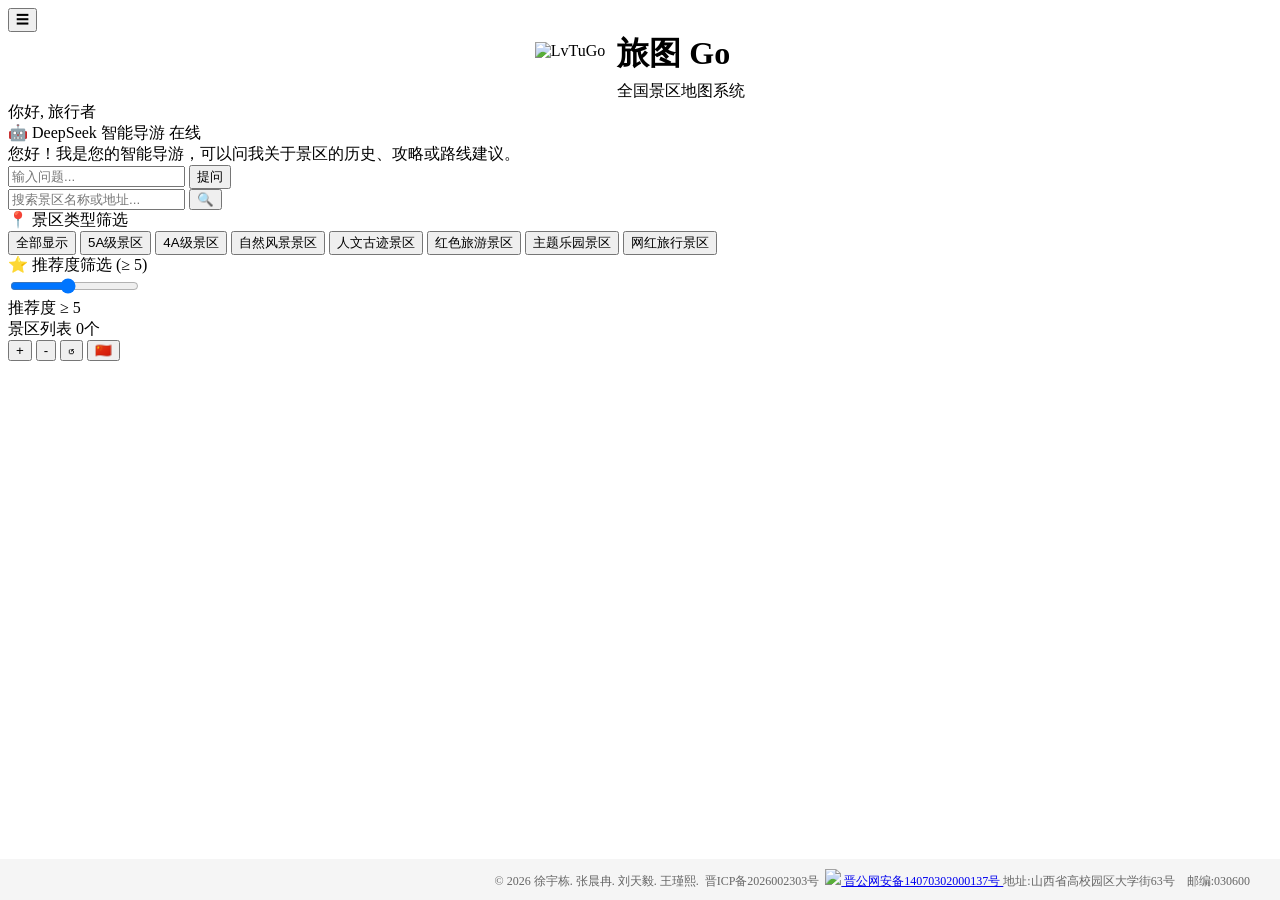
==== WebpgeView/html/index.html @ f958a39c "版权" ====
<!DOCTYPE html>
<html lang="zh-CN">
<head>
    <meta charset="UTF-8">
    <meta name="viewport" content="width=device-width, initial-scale=1.0">
    <title>旅图 Go</title>
    
    <!-- 标签页图标（favicon） -->
    <link rel="icon" type="image/png" href="lvtugo.png">
    <link rel="shortcut icon" type="image/png" href="lvtugo.png">
    
    <!-- 苹果设备图标 -->
    <link rel="apple-touch-icon" href="lvtugo.png">
    
    <!-- 其他样式和脚本 -->
    <link rel="stylesheet" href="https://unpkg.com/leaflet@1.9.4/dist/leaflet.css" />
    <script src="https://unpkg.com/leaflet@1.9.4/dist/leaflet.js"></script>
    <link rel="stylesheet" href="https://unpkg.com/leaflet.markercluster@1.5.3/dist/MarkerCluster.css" />
    <link rel="stylesheet" href="https://unpkg.com/leaflet.markercluster@1.5.3/dist/MarkerCluster.Default.css" />
    <script src="https://unpkg.com/leaflet.markercluster@1.5.3/dist/leaflet.markercluster.js"></script>
    <link rel="stylesheet" href="base.css">
</head>
<body>
    <!-- 侧边栏切换按钮 -->
    <button class="sidebar-toggle-btn" id="sidebarToggleBtn">☰</button>

    <div class="container">
        <!-- 侧边栏 -->
        <div class="sidebar" id="sidebar">
            <div class="header">
                <div style="display: flex; align-items: center; justify-content: center; gap: 12px;">
                    <img src="lvtugo.png" alt="LvTuGo" style="height: 50px; width: auto;">
                    <div>
                        <h1 style="margin: 0;">旅图 Go</h1>
                        <p style="margin: 5px 0 0 0;">全国景区地图系统</p>
                    </div>
                </div>
            </div>

            <div class="main-interface" id="mainInterface">
                <div class="user-info">
                    <div>你好, <span id="loggedInUser">旅行者</span></div>
                    <button class="logout-btn" id="logoutBtn" style="display:none">退出登录</button>
                </div>

                <div class="content">
                    <!-- AI 助手界面 - 修复超出背景问题 -->
                    <div class="ai-assistant-box">
                        <div class="ai-header">
                            <span>
                                <span>🤖</span> DeepSeek 智能导游
                            </span>
                            <span id="aiStatus" class="ai-status">
                                <span class="status-dot online"></span>
                                <span>在线</span>
                            </span>
                        </div>
                        <div class="ai-chat-history" id="aiChatHistory">
                            <div class="welcome-msg">您好！我是您的智能导游，可以问我关于景区的历史、攻略或路线建议。</div>
                        </div>
                        <div class="ai-input-area">
                            <input type="text" id="aiInput" placeholder="输入问题..." class="ai-input">
                            <button id="sendAiBtn" class="ai-send-btn">提问</button>
                        </div>
                    </div>

                    <!-- 搜索框 -->
                    <div class="search-box">
                        <input type="text" id="searchInput" placeholder="搜索景区名称或地址...">
                        <button id="searchBtn">🔍</button>
                        <div class="search-results" id="searchResults"></div>
                    </div>

                    <!-- 筛选器 -->
                    <div class="filters">
                        <div class="filter-title">
                            <span>📍</span> 景区类型筛选
                        </div>
                        <div class="filter-options" id="typeFilters">
                            <button class="filter-btn active" data-type="all">全部显示</button>
                            <button class="filter-btn" data-type="5A">5A级景区</button>
                            <button class="filter-btn" data-type="4A">4A级景区</button>
                            <button class="filter-btn" data-type="">自然风景景区</button>
                            <button class="filter-btn" data-type="古建">人文古迹景区</button>
                            <button class="filter-btn" data-type="">红色旅游景区</button>
                            <button class="filter-btn" data-type="">主题乐园景区</button>
                            <button class="filter-btn" data-type="">网红旅行景区</button>
                        </div>

                        <div class="recommend-filter">
                            <div class="filter-title">
                                <span>⭐</span> 推荐度筛选 (≥ <span id="recommendValue">5</span>)
                            </div>
                            <div class="slider-container">
                                <input type="range" id="recommendSlider" min="1" max="10" value="5" step="1">
                                <div class="slider-value">推荐度 ≥ <span id="sliderValue">5</span></div>
                            </div>
                        </div>
                    </div>

                    <!-- 景区列表 -->
                    <div class="scenic-list">
                        <div class="list-title">
                            <span>景区列表</span>
                            <span id="resultCount">0</span>个
                        </div>
                        <div id="scenicListContainer"></div>
                    </div>
                </div>
            </div>
        </div>

        <!-- 地图容器 -->
        <div class="map-container">
            <div id="map"></div>

            <div class="map-controls">
                <button class="control-btn" id="zoomInBtn" title="放大">+</button>
                <button class="control-btn" id="zoomOutBtn" title="缩小">-</button>
                <button class="control-btn" id="resetViewBtn" title="重置视图">↺</button>
                <button class="control-btn" id="locateChinaBtn" title="定位到中国">🇨🇳</button>
            </div>
        </div>
    </div>

    <!-- 网站底部备案信息 -->
    <div style="width: 100%; background: #f5f5f5; text-align: right; padding: 10px 30px 10px 0; font-size: 12px; color: #666; position: fixed; bottom: 0; left: 0; z-index: 999; box-sizing: border-box;">
        <span style="display: inline-block; white-space: nowrap;">
            © 2026 徐宇栋. 张晨冉. 刘天毅. 王瑾熙.

            &nbsp;<a href=" " target="_blank" style="color: #666; text-decoration: none;">晋ICP备2026002303号</a>&nbsp;
            <a href="https://beian.mps.gov.cn/#/query/webSearch?code=14070302000137" rel="noreferrer" target="_blank">
                <img src="beian.png" width="15"></img>
                晋公网安备14070302000137号
            </a>
            地址:山西省高校园区大学街63号　邮编:030600
        </span>
    </div>

    <script src="data.js"></script>
    <script src="base.js"></script>
</body>
</html>
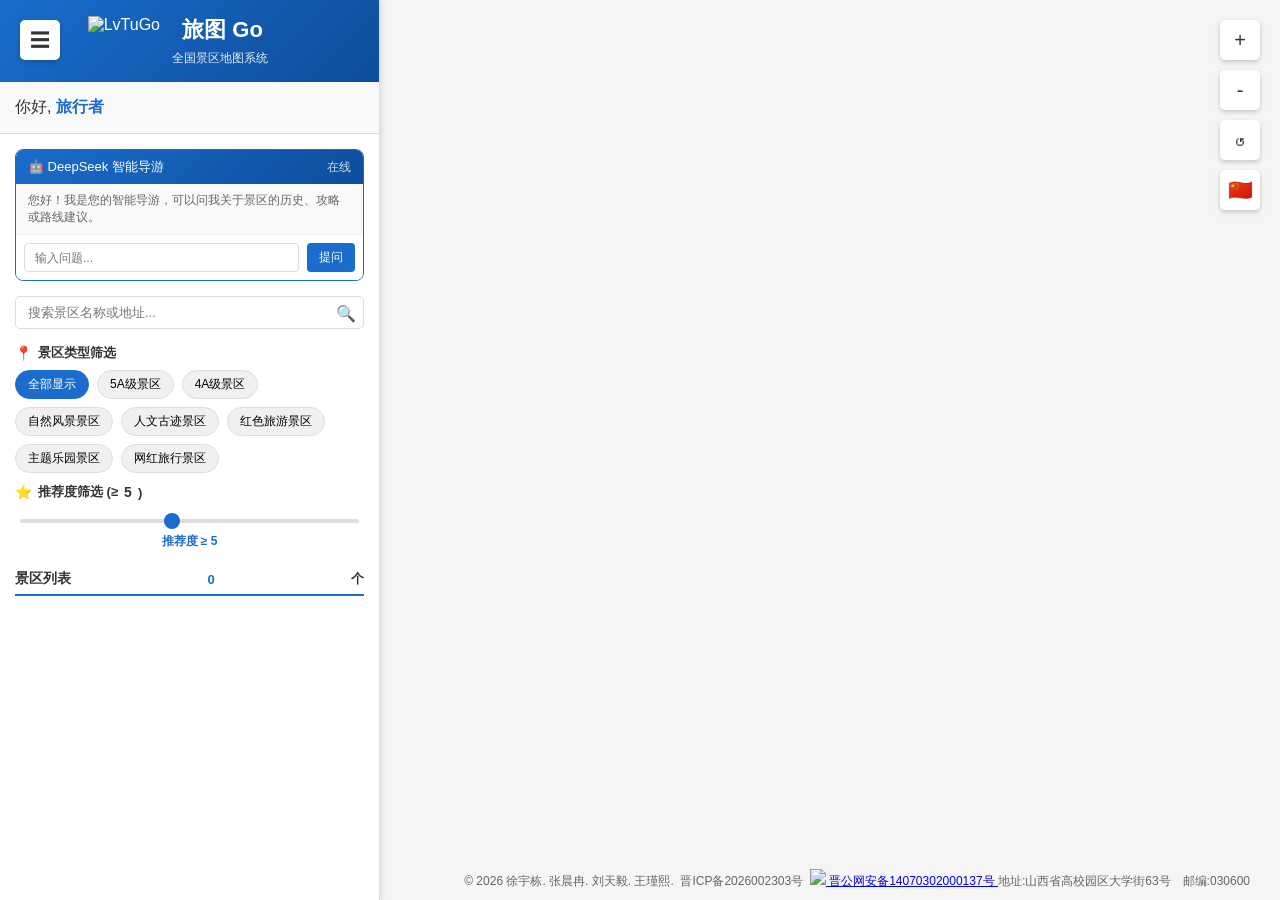
==== commit 18b0d81f: "1" ====
--- a/WebpgeView/html/index.html
+++ b/WebpgeView/html/index.html
@@ -31,8 +31,8 @@
                 <div style="display: flex; align-items: center; justify-content: center; gap: 12px;">
                     <img src="lvtugo.png" alt="LvTuGo" style="height: 50px; width: auto;">
                     <div>
-                        <h1 style="margin: 0;">旅图 Go</h1>
-                        <p style="margin: 5px 0 0 0;">全国景区地图系统</p>
+                        <h1 style="margin: 0;">旅图 Go&nbsp;&nbsp;&nbsp;</h1>
+                        <p style="margin: 5px 0 0 0;">全国景区地图系统&nbsp;&nbsp;&nbsp;&nbsp;&nbsp;&nbsp;&nbsp;</p>
                     </div>
                 </div>
             </div>
@@ -47,13 +47,8 @@
                     <!-- AI 助手界面 - 修复超出背景问题 -->
                     <div class="ai-assistant-box">
                         <div class="ai-header">
-                            <span>
-                                <span>🤖</span> DeepSeek 智能导游
-                            </span>
-                            <span id="aiStatus" class="ai-status">
-                                <span class="status-dot online"></span>
-                                <span>在线</span>
-                            </span>
+                            <span>🤖 DeepSeek 智能导游</span>
+                            <span id="aiStatus" class="ai-status">在线</span>
                         </div>
                         <div class="ai-chat-history" id="aiChatHistory">
                             <div class="welcome-msg">您好！我是您的智能导游，可以问我关于景区的历史、攻略或路线建议。</div>
@@ -136,8 +131,6 @@
             地址:山西省高校园区大学街63号　邮编:030600
         </span>
     </div>
-
     <script src="data.js"></script>
-    <script src="base.js"></script>
 </body>
 </html>
--- a/WebpgeView/html/base.css
+++ b/WebpgeView/html/base.css
@@ -0,0 +1,968 @@
+* {
+    margin: 0;
+    padding: 0;
+    box-sizing: border-box;
+    font-family: 'Microsoft YaHei', Arial, sans-serif;
+}
+
+body {
+    background-color: #f5f5f5;
+    color: #333;
+    height: 100vh;
+    overflow: hidden;
+}
+
+.container {
+    display: flex;
+    height: 100vh;
+    width: 100%;
+}
+
+/* ========== 侧边栏样式 - 核心修复滚动问题 ========== */
+.sidebar {
+    width: 380px;
+    background-color: #fff;
+    border-right: 1px solid #ddd;
+    display: flex;
+    flex-direction: column;
+    box-shadow: 2px 0 5px rgba(0,0,0,0.1);
+    z-index: 1000;
+    transition: width 0.3s ease;
+    flex-shrink: 0;
+    height: 100vh;
+    overflow: hidden;
+    position: relative;
+}
+
+.sidebar.hidden {
+    width: 0 !important;
+    padding: 0;
+    margin: 0;
+    overflow: hidden;
+    border-right: none;
+}
+
+/* 头部样式 */
+/* 头部样式 */
+.header {
+    padding: 15px 20px;
+    background: linear-gradient(135deg, #1a6dcc 0%, #0d4d9c 100%);
+    color: white;
+    text-align: center;
+    flex-shrink: 0;
+}
+
+    .header h1 {
+        font-size: 22px;
+        margin: 0;
+    }
+
+    .header p {
+        font-size: 12px;
+        opacity: 0.9;
+        margin: 5px 0 0 0;
+    }
+
+/* 移动端适配 */
+@media (max-width: 576px) {
+    .header {
+        padding: 12px 15px;
+    }
+
+        .header h1 {
+            font-size: 18px;
+        }
+
+        .header p {
+            font-size: 10px;
+        }
+
+        .header img {
+            height: 32px !important;
+        }
+}
+
+/* 主界面容器 - 关键：允许flex子元素收缩 */
+.main-interface {
+    display: flex !important;
+    flex-direction: column;
+    flex: 1;
+    min-height: 0;
+    overflow: hidden;
+}
+
+/* 用户信息栏 - 固定不滚动 */
+.user-info {
+    padding: 15px;
+    background-color: #f8f9fa;
+    border-bottom: 1px solid #ddd;
+    display: flex;
+    justify-content: space-between;
+    align-items: center;
+    flex-shrink: 0;
+}
+
+.user-info span {
+    font-weight: bold;
+    color: #1a6dcc;
+}
+
+.logout-btn {
+    background-color: #e74c3c;
+    color: white;
+    border: none;
+    padding: 6px 12px;
+    border-radius: 4px;
+    cursor: pointer;
+    font-size: 14px;
+}
+
+.logout-btn:hover {
+    background-color: #c0392b;
+}
+
+/* 内容区域 - 主滚动区域 */
+.content {
+    flex: 1;
+    padding: 15px;
+    overflow-y: auto;
+    min-height: 0;
+}
+
+/* ========== AI助手样式 ========== */
+.ai-assistant-box {
+    margin-bottom: 15px;
+    border: 1px solid #1a6dcc;
+    border-radius: 8px;
+    overflow: hidden;
+    background: #fff;
+    display: flex;
+    flex-direction: column;
+    flex-shrink: 0;
+}
+
+.ai-header {
+    background: linear-gradient(135deg, #1a6dcc 0%, #0d4d9c 100%);
+    color: white;
+    padding: 8px 12px;
+    font-size: 13px;
+    display: flex;
+    justify-content: space-between;
+    align-items: center;
+    flex-shrink: 0;
+}
+
+.ai-status {
+    font-size: 12px;
+    opacity: 0.8;
+}
+
+.ai-chat-history {
+    max-height: 100px;
+    overflow-y: auto;
+    padding: 8px 12px;
+    font-size: 12px;
+    background: #f9f9f9;
+    border-bottom: 1px solid #eee;
+}
+
+.ai-chat-history .user-msg {
+    text-align: right;
+    margin: 6px 0;
+    color: #1a6dcc;
+}
+
+.ai-chat-history .ai-reply-msg {
+    margin: 6px 0;
+    color: #666;
+}
+
+.ai-chat-history .ai-thinking {
+    color: #999;
+    font-style: italic;
+}
+
+.ai-chat-history .welcome-msg {
+    color: #666;
+}
+
+.ai-input-area {
+    display: flex;
+    padding: 8px;
+    background: #fff;
+    flex-shrink: 0;
+}
+
+.ai-input {
+    flex: 1;
+    border: 1px solid #ddd;
+    padding: 6px 10px;
+    border-radius: 4px;
+    outline: none;
+    font-size: 12px;
+}
+
+.ai-input:focus {
+    border-color: #1a6dcc;
+}
+
+.ai-send-btn {
+    margin-left: 8px;
+    background: #1a6dcc;
+    color: white;
+    border: none;
+    padding: 6px 12px;
+    border-radius: 4px;
+    cursor: pointer;
+    font-size: 12px;
+    transition: background 0.2s;
+}
+
+.ai-send-btn:hover {
+    background: #0d4d9c;
+}
+
+/* ========== 搜索框样式 ========== */
+.search-box {
+    margin-bottom: 15px;
+    position: relative;
+    flex-shrink: 0;
+}
+
+.search-box input {
+    width: 100%;
+    padding: 8px 12px;
+    padding-right: 35px;
+    border: 1px solid #ddd;
+    border-radius: 5px;
+    font-size: 13px;
+    outline: none;
+    transition: border-color 0.2s;
+}
+
+.search-box input:focus {
+    border-color: #1a6dcc;
+}
+
+.search-box button {
+    position: absolute;
+    right: 8px;
+    top: 50%;
+    transform: translateY(-50%);
+    background: none;
+    border: none;
+    color: #1a6dcc;
+    font-size: 16px;
+    cursor: pointer;
+}
+
+.search-results {
+    position: absolute;
+    width: 100%;
+    max-height: 300px;
+    overflow-y: auto;
+    background-color: white;
+    border: 1px solid #ddd;
+    border-radius: 8px;
+    box-shadow: 0 4px 12px rgba(0,0,0,0.08);
+    z-index: 1000;
+    display: none;
+    top: 100%;
+    margin-top: 4px;
+}
+
+.search-result-item {
+    padding: 12px 15px;
+    border-bottom: 1px solid #f0f0f0;
+    cursor: pointer;
+    transition: all 0.2s ease;
+}
+
+.search-result-item:hover {
+    background-color: #f5f9ff;
+    padding-left: 18px;
+}
+
+.search-result-item h4 {
+    font-size: 14px;
+    margin-bottom: 5px;
+    color: #1a6dcc;
+}
+
+.search-result-item p {
+    font-size: 12px;
+    color: #666;
+}
+
+.no-results {
+    padding: 24px 15px;
+    text-align: center;
+    color: #666;
+    border-bottom: 1px solid #f0f0f0;
+}
+
+.web-search-recommend {
+    padding: 15px;
+    background: linear-gradient(135deg, #f0f8ff 0%, #e8f4f8 100%);
+    border-radius: 0 0 8px 8px;
+    cursor: pointer;
+    transition: all 0.2s ease;
+}
+
+.web-search-recommend:hover {
+    background: linear-gradient(135deg, #e8f4f8 0%, #d8eaf7 100%);
+}
+
+.web-search-recommend .recommend-title {
+    display: flex;
+    align-items: center;
+    font-size: 13px;
+    color: #1a6dcc;
+    font-weight: 500;
+}
+
+.web-search-recommend .recommend-title span {
+    display: inline-block;
+    width: 22px;
+    height: 22px;
+    background-color: #1a6dcc;
+    color: white;
+    border-radius: 50%;
+    text-align: center;
+    line-height: 22px;
+    font-size: 12px;
+    margin-right: 8px;
+}
+
+/* ========== 筛选器样式 ========== */
+.filters {
+    margin-bottom: 15px;
+    flex-shrink: 0;
+}
+
+.filter-title {
+    font-weight: bold;
+    margin-bottom: 8px;
+    color: #333;
+    display: flex;
+    align-items: center;
+    gap: 6px;
+    font-size: 13px;
+}
+
+.filter-title span {
+    font-size: 14px;
+}
+
+/* 筛选器选项 - 动态宽度，自动换行，无滚动条 */
+.filter-options {
+    display: flex;
+    flex-wrap: wrap; /* 自动换行 */
+    gap: 8px;
+    margin-bottom: 10px;
+    /* 移除固定高度和滚动条 */
+    max-height: none; /* 不限制高度 */
+    overflow-y: visible; /* 不显示滚动条 */
+}
+
+/* 筛选按钮样式优化 */
+.filter-btn {
+    padding: 5px 12px;
+    background-color: #f0f0f0;
+    border: 1px solid #ddd;
+    border-radius: 20px;
+    cursor: pointer;
+    font-size: 12px;
+    transition: all 0.2s;
+    flex-shrink: 0; /* 防止按钮被压缩 */
+    white-space: nowrap; /* 文字不换行 */
+}
+
+/* 按钮过多时的响应式处理 */
+@media (max-width: 576px) {
+    .filter-btn {
+        padding: 4px 10px;
+        font-size: 11px;
+    }
+
+    .filter-options {
+        gap: 6px;
+    }
+}
+
+/* 如果需要限制最大行数，可以用这个替代 */
+.filter-options-limited {
+    display: flex;
+    flex-wrap: wrap;
+    gap: 8px;
+    margin-bottom: 10px;
+    max-height: 120px; /* 限制最大高度，超出滚动 */
+    overflow-y: auto; /* 超出才滚动 */
+}
+
+/* 如果希望滚动条只在需要时出现，使用这个 */
+.filter-options-auto-scroll {
+    display: flex;
+    flex-wrap: wrap;
+    gap: 8px;
+    margin-bottom: 10px;
+    max-height: 100px; /* 设置一个合理的高度 */
+    overflow-y: auto; /* 超出时出现滚动条 */
+}
+
+.filter-btn.active {
+    background-color: #1a6dcc;
+    color: white;
+    border-color: #1a6dcc;
+}
+
+.filter-btn:hover {
+    background-color: #e0e0e0;
+}
+
+.filter-btn.active:hover {
+    background-color: #0d4d9c;
+}
+
+.recommend-filter {
+    margin-top: 10px;
+}
+
+.slider-container {
+    padding: 0 5px;
+}
+
+input[type="range"] {
+    width: 100%;
+    height: 4px;
+    -webkit-appearance: none;
+    background: #ddd;
+    border-radius: 2px;
+    outline: none;
+}
+
+input[type="range"]::-webkit-slider-thumb {
+    -webkit-appearance: none;
+    width: 16px;
+    height: 16px;
+    border-radius: 50%;
+    background: #1a6dcc;
+    cursor: pointer;
+    border: none;
+}
+
+input[type="range"]::-webkit-slider-thumb:hover {
+    background: #0d4d9c;
+    transform: scale(1.1);
+}
+
+.slider-value {
+    text-align: center;
+    margin-top: 6px;
+    font-weight: bold;
+    color: #1a6dcc;
+    font-size: 12px;
+}
+
+/* ========== 景区列表样式 ========== */
+.scenic-list {
+    flex: 1;
+    overflow-y: auto;
+    min-height: 150px;
+}
+
+.list-title {
+    font-weight: bold;
+    margin-bottom: 10px;
+    padding-bottom: 6px;
+    border-bottom: 2px solid #1a6dcc;
+    color: #333;
+    display: flex;
+    justify-content: space-between;
+    align-items: center;
+    font-size: 13px;
+    position: sticky;
+    top: 0;
+    background: #fff;
+    z-index: 5;
+    padding-top: 5px;
+}
+
+.list-title span:first-child {
+    font-size: 14px;
+}
+
+.list-title span:last-child {
+    color: #1a6dcc;
+    font-weight: bold;
+}
+
+.scenic-item {
+    padding: 10px;
+    border-bottom: 1px solid #eee;
+    cursor: pointer;
+    transition: background-color 0.2s;
+}
+
+.scenic-item:hover {
+    background-color: #f9f9f9;
+}
+
+.scenic-item h4 {
+    font-size: 13px;
+    margin-bottom: 5px;
+    color: #1a6dcc;
+}
+
+.scenic-type {
+    display: inline-block;
+    padding: 2px 6px;
+    border-radius: 3px;
+    font-size: 10px;
+    margin-right: 6px;
+    margin-bottom: 4px;
+}
+
+.type-5a {
+    background-color: #ff6b6b;
+    color: white;
+}
+
+.type-4a {
+    background-color: #4ecdc4;
+    color: white;
+}
+
+.type-ancient {
+    background-color: #ffd166;
+    color: #333;
+}
+
+.scenic-address {
+    font-size: 11px;
+    color: #666;
+    margin-bottom: 5px;
+}
+
+.scenic-description {
+    font-size: 11px;
+    color: #888;
+    line-height: 1.3;
+    display: -webkit-box;
+    -webkit-line-clamp: 2;
+    -webkit-box-orient: vertical;
+    overflow: hidden;
+}
+
+/* ========== 地图容器样式 - 给版权栏留出空间 ========== */
+.map-container {
+    flex: 1 1 auto;
+    position: relative;
+    height: 100%;
+    width: 100%;
+    transition: all 0.3s ease;
+    min-width: 0;
+    /* 底部留出版权栏高度 */
+    padding-bottom: 32px;
+    box-sizing: border-box;
+}
+
+#map {
+    height: 100%;
+    width: 100%;
+    min-width: 0;
+}
+
+/* ========== 底部备案信息 - 半透明不遮挡 ========== */
+.footer {
+    width: 100%;
+    background: rgba(245, 245, 245, 0.88);
+    backdrop-filter: blur(4px);
+    text-align: center;
+    padding: 6px 12px;
+    font-size: 10px;
+    color: #666;
+    position: fixed;
+    bottom: 0;
+    left: 0;
+    z-index: 998;
+    box-sizing: border-box;
+    border-top: 1px solid rgba(224, 224, 224, 0.6);
+}
+
+    .footer span {
+        display: inline-block;
+        white-space: nowrap;
+    }
+
+    .footer a {
+        color: #666;
+        text-decoration: none;
+        margin: 0 4px;
+    }
+
+        .footer a:hover {
+            color: #1a6dcc;
+            text-decoration: underline;
+        }
+
+/* 地图控件向上偏移 */
+.leaflet-control-scale {
+    margin-bottom: 35px !important;
+    margin-left: 20px !important;
+}
+
+.leaflet-control-attribution {
+    margin-bottom: 30px !important;
+    background: rgba(255, 255, 255, 0.7) !important;
+    padding: 2px 6px !important;
+    border-radius: 4px !important;
+}
+
+/* 移动端适配 */
+@media (max-width: 992px) {
+    .map-container {
+        padding-bottom: 28px;
+    }
+
+    .footer {
+        padding: 4px 8px;
+        font-size: 9px;
+    }
+
+    .leaflet-control-scale {
+        margin-bottom: 30px !important;
+    }
+
+    .leaflet-control-attribution {
+        margin-bottom: 25px !important;
+    }
+}
+
+@media (max-width: 576px) {
+    .map-container {
+        padding-bottom: 24px;
+    }
+
+    .footer {
+        padding: 3px 6px;
+        font-size: 8px;
+    }
+
+        .footer span {
+            white-space: normal;
+            display: inline;
+        }
+}
+
+/* ========== 地图控件样式 ========== */
+.map-controls {
+    position: absolute;
+    top: 20px;
+    right: 20px;
+    z-index: 1000;
+    display: flex;
+    flex-direction: column;
+    gap: 10px;
+}
+
+.control-btn {
+    width: 40px;
+    height: 40px;
+    background-color: white;
+    border: none;
+    border-radius: 5px;
+    box-shadow: 0 2px 5px rgba(0,0,0,0.2);
+    display: flex;
+    align-items: center;
+    justify-content: center;
+    cursor: pointer;
+    font-size: 20px;
+    color: #333;
+    transition: all 0.2s;
+}
+
+.control-btn:hover {
+    background-color: #f5f5f5;
+    transform: translateY(-2px);
+}
+
+/* ========== 信息窗口样式 ========== */
+.custom-popup {
+    max-width: 280px;
+    min-width: 240px;
+}
+
+.popup-title {
+    font-size: 16px;
+    font-weight: bold;
+    margin-bottom: 8px;
+    color: #1a6dcc;
+}
+
+.popup-type {
+    display: inline-block;
+    padding: 2px 8px;
+    border-radius: 3px;
+    font-size: 11px;
+    margin-bottom: 8px;
+}
+
+.popup-address, .popup-year, .popup-description {
+    margin-bottom: 6px;
+    font-size: 12px;
+}
+
+.popup-year {
+    font-weight: bold;
+    color: #d35400;
+}
+
+.popup-description {
+    line-height: 1.4;
+    color: #666;
+}
+
+/* ========== 景区标记样式 ========== */
+.scenic-marker {
+    background: #1a6dcc;
+    min-width: 60px;
+    max-width: 100px;
+    height: 28px;
+    border-radius: 14px;
+    border: 2px solid white;
+    box-shadow: 0 2px 5px rgba(0,0,0,0.3);
+    display: flex;
+    align-items: center;
+    justify-content: center;
+    padding: 0 8px;
+    white-space: nowrap;
+    overflow: hidden;
+    text-overflow: ellipsis;
+}
+
+.marker-text {
+    font-size: 10px;
+    font-weight: bold;
+    color: white;
+    text-align: center;
+}
+
+/* ========== 侧边栏切换按钮 ========== */
+.sidebar-toggle-btn {
+    position: absolute;
+    top: 20px;
+    left: 20px;
+    z-index: 1001;
+    width: 40px;
+    height: 40px;
+    background-color: white;
+    border: none;
+    border-radius: 5px;
+    box-shadow: 0 2px 5px rgba(0,0,0,0.2);
+    display: flex;
+    align-items: center;
+    justify-content: center;
+    cursor: pointer;
+    font-size: 20px;
+    color: #333;
+    transition: all 0.2s;
+}
+
+.sidebar-toggle-btn:hover {
+    background-color: #f5f5f5;
+    transform: translateY(-2px);
+}
+
+/* ========== 底部备案信息 ========== */
+.footer {
+    width: 100%;
+    background: #f5f5f5;
+    text-align: right;
+    padding: 8px 30px 8px 0;
+    font-size: 11px;
+    color: #666;
+    position: fixed;
+    bottom: 0;
+    left: 0;
+    z-index: 999;
+    box-sizing: border-box;
+    border-top: 1px solid #e0e0e0;
+}
+
+.footer a {
+    color: #666;
+    text-decoration: none;
+}
+
+.footer a:hover {
+    color: #1a6dcc;
+    text-decoration: underline;
+}
+
+/* ========== 滚动条美化 ========== */
+.content::-webkit-scrollbar,
+.ai-chat-history::-webkit-scrollbar,
+.filter-options::-webkit-scrollbar,
+.scenic-list::-webkit-scrollbar,
+.search-results::-webkit-scrollbar {
+    width: 6px;
+}
+
+.content::-webkit-scrollbar-track,
+.ai-chat-history::-webkit-scrollbar-track,
+.filter-options::-webkit-scrollbar-track,
+.scenic-list::-webkit-scrollbar-track,
+.search-results::-webkit-scrollbar-track {
+    background: #f1f1f1;
+    border-radius: 3px;
+}
+
+.content::-webkit-scrollbar-thumb,
+.ai-chat-history::-webkit-scrollbar-thumb,
+.filter-options::-webkit-scrollbar-thumb,
+.scenic-list::-webkit-scrollbar-thumb,
+.search-results::-webkit-scrollbar-thumb {
+    background: #c1c1c1;
+    border-radius: 3px;
+}
+
+.content::-webkit-scrollbar-thumb:hover,
+.ai-chat-history::-webkit-scrollbar-thumb:hover,
+.filter-options::-webkit-scrollbar-thumb:hover,
+.scenic-list::-webkit-scrollbar-thumb:hover,
+.search-results::-webkit-scrollbar-thumb:hover {
+    background: #a8a8a8;
+}
+
+/* ========== 响应式设计 ========== */
+@media (max-width: 992px) {
+    .container {
+        flex-direction: column;
+    }
+    
+    .sidebar {
+        width: 100%;
+        height: 45%;
+        border-right: none;
+        border-bottom: 1px solid #ddd;
+    }
+    
+    .sidebar.hidden {
+        height: 0 !important;
+        border-bottom: none;
+    }
+    
+    .map-container {
+        height: 55%;
+        width: 100%;
+    }
+    
+    .sidebar-toggle-btn {
+        left: 10px;
+        top: 10px;
+    }
+}
+
+@media (max-width: 576px) {
+    .sidebar {
+        height: 50%;
+    }
+    
+    .map-container {
+        height: 50%;
+    }
+    
+    .content {
+        padding: 12px;
+    }
+    
+    .header h1 {
+        font-size: 18px;
+    }
+    
+    .header p {
+        font-size: 11px;
+    }
+    
+    .filter-options {
+        justify-content: center;
+    }
+    
+    .footer {
+        padding: 5px 15px 5px 0;
+        font-size: 9px;
+    }
+    
+    .footer a {
+        display: inline-block;
+        margin: 0 2px;
+    }
+}
+
+/* ========== Leaflet 地图控件兼容 ========== */
+.leaflet-control-scale {
+    margin-bottom: 20px !important;
+    margin-left: 20px !important;
+}
+
+.leaflet-popup-content {
+    margin: 12px 15px;
+    line-height: 1.4;
+}
+
+.marker-cluster {
+    background-clip: padding-box;
+    border-radius: 20px;
+}
+/* 强制隐藏 Leaflet 版权信息 */
+.leaflet-control-attribution {
+    display: none !important;
+    visibility: hidden !important;
+    opacity: 0 !important;
+    height: 0 !important;
+    width: 0 !important;
+    overflow: hidden !important;
+}
+
+.leaflet-control-container .leaflet-control-attribution {
+    display: none !important;
+}
+
+
+/* ========== 弹窗图片样式 ========== */
+.popup-image {
+    margin: 10px 0;
+    text-align: center;
+}
+
+    .popup-image img {
+        max-width: 100%;
+        max-height: 150px;
+        border-radius: 8px;
+        object-fit: cover;
+        cursor: pointer;
+        transition: transform 0.2s;
+        box-shadow: 0 2px 8px rgba(0,0,0,0.1);
+    }
+
+        .popup-image img:hover {
+            transform: scale(1.02);
+        }
+
+/* ========== 列表项图片样式 ========== */
+.list-item-image {
+    flex-shrink: 0;
+}
+
+    .list-item-image img {
+        width: 60px;
+        height: 60px;
+        object-fit: cover;
+        border-radius: 8px;
+        transition: transform 0.2s;
+    }
+
+        .list-item-image img:hover {
+            transform: scale(1.05);
+        }
